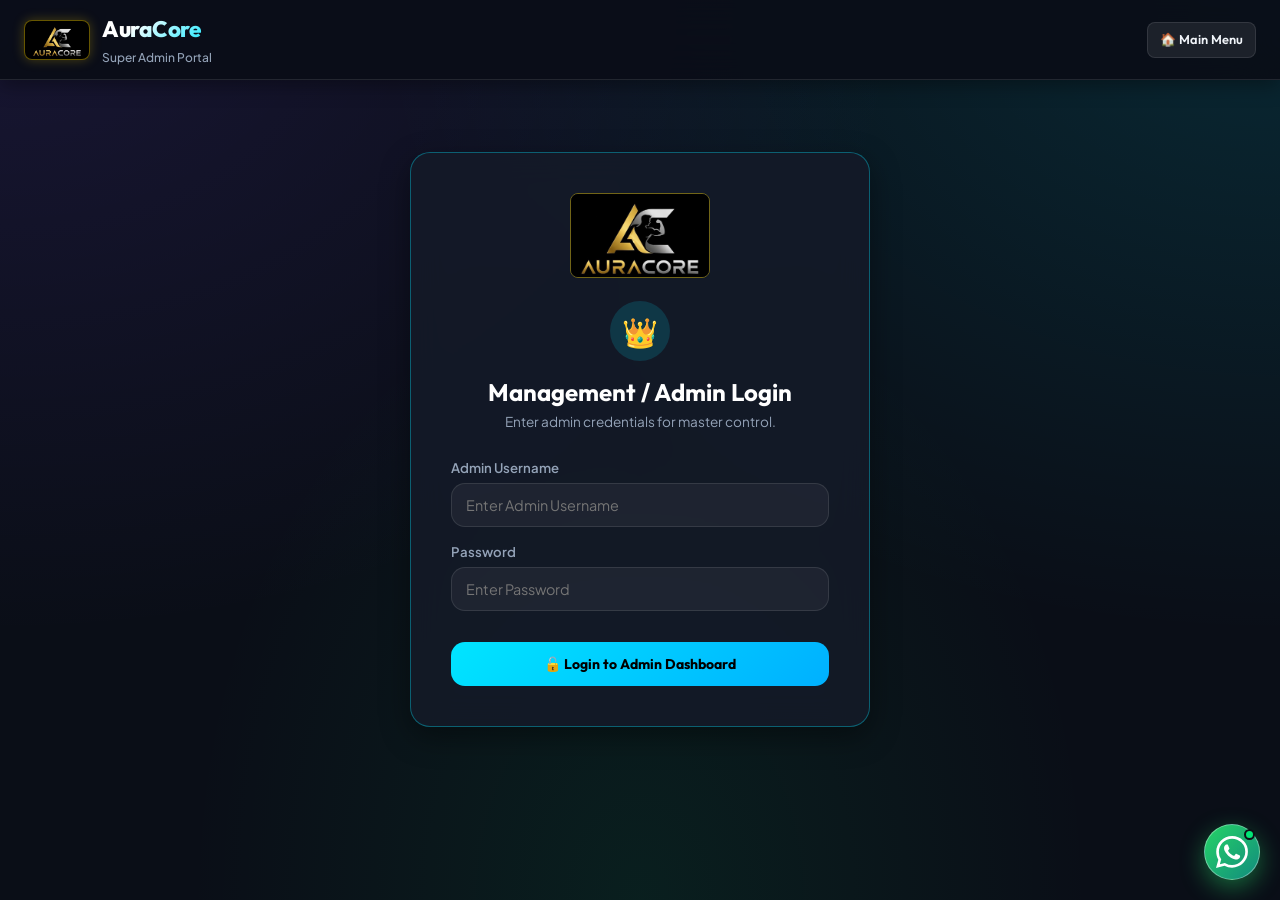
==== admin-clients.html @ 3304248c "Add files via upload" ====
<!DOCTYPE html>
<html lang="ta">
<head>
  <meta charset="UTF-8">
  <meta name="viewport" content="width=device-width, initial-scale=1.0">
  <title>Student Roster & Reassignments - AuraCore Admin</title>
  <link rel="stylesheet" href="css/main.css">
</head>
<body>
  <header class="app-header">
    <div class="brand-logo">
      <img src="assets/logo.jpg" alt="AuraCore Logo" class="brand-logo-img">
      <div>
        <div class="brand-title">AuraCore</div>
        <div class="brand-subtitle">Student Roster & Billing</div>
      </div>
    </div>

    <div style="display: flex; align-items: center; gap: 1rem;">
      <a href="index.html" class="btn btn-secondary btn-sm" style="text-decoration: none;">🏠 Portal Choice</a>
      <div id="user-header-bar">
        <span class="badge badge-emerald" style="font-size: 0.85rem; padding: 0.4rem 0.85rem;">
          🛡️ Admin Console
        </span>
        <button class="btn btn-secondary btn-sm" onclick="store.logout(); window.location.href='admin-login.html';">
          🚪 Logout
        </button>
      </div>
    </div>
  </header>

  <main class="main-container">
    <div id="admin-clients-container"></div>
  </main>

  <footer class="app-footer">
    <div style="display: flex; justify-content: space-between; align-items: center; max-width: 1200px; margin: 0 auto;">
      <div><strong>AuraCore Admin Module</strong> • Student Roster & Reassignments</div>
      <div>Helpline: <strong>87547 59353</strong></div>
    </div>
  </footer>

  <script src="js/app.js"></script>
  <script>
    document.addEventListener('DOMContentLoaded', () => {
      if (!store.data.currentUser || store.data.currentUser.role !== 'admin') {
        window.location.href = 'admin-login.html';
        return;
      }
      const container = document.getElementById('admin-clients-container');
      renderAdminClientsView(container);
      store.subscribe(() => renderAdminClientsView(container));
    });
  </script>
</body>
</html>
---- css/main.css ----
/* AuraCore Master Design System & Mobile Responsive Stylesheet */
@import url('https://fonts.googleapis.com/css2?family=Outfit:wght@400;500;600;700;800&family=Plus+Jakarta+Sans:wght@300;400;500;600;700&display=swap');

:root {
  --bg-primary: #0a0e17;
  --bg-secondary: #121824;
  --bg-card: rgba(20, 27, 41, 0.85);
  --bg-card-hover: rgba(28, 38, 57, 0.92);
  --border-color: rgba(255, 255, 255, 0.1);
  --border-glow: rgba(0, 229, 255, 0.35);
  
  --accent-cyan: #00E5FF;
  --accent-emerald: #00E676;
  --accent-purple: #7C4DFF;
  --accent-amber: #FF9100;
  --accent-rose: #FF2A6D;
  
  --text-main: #F0F4F9;
  --text-muted: #94A3B8;
  --text-dim: #64748B;
  
  --font-heading: 'Outfit', sans-serif;
  --font-body: 'Plus Jakarta Sans', sans-serif;
  
  --radius-sm: 8px;
  --radius-md: 14px;
  --radius-lg: 20px;
  --radius-full: 9999px;

  --shadow-glow-cyan: 0 0 20px rgba(0, 229, 255, 0.25);
  --shadow-glow-emerald: 0 0 20px rgba(0, 230, 118, 0.25);
  --shadow-card: 0 10px 30px rgba(0, 0, 0, 0.4);

  --transition-fast: 0.2s cubic-bezier(0.4, 0, 0.2, 1);
  --transition-smooth: 0.35s cubic-bezier(0.4, 0, 0.2, 1);
}

* {
  box-sizing: border-box;
  margin: 0;
  padding: 0;
}

html, body {
  width: 100%;
  overflow-x: hidden;
}

body {
  background-color: var(--bg-primary);
  background-image: 
    radial-gradient(at 0% 0%, rgba(124, 77, 255, 0.12) 0px, transparent 50%),
    radial-gradient(at 100% 0%, rgba(0, 229, 255, 0.12) 0px, transparent 50%),
    radial-gradient(at 50% 100%, rgba(0, 230, 118, 0.08) 0px, transparent 50%);
  background-attachment: fixed;
  color: var(--text-main);
  font-family: var(--font-body);
  min-height: 100vh;
  line-height: 1.6;
  -webkit-font-smoothing: antialiased;
}

/* Custom Scrollbar */
::-webkit-scrollbar {
  width: 6px;
  height: 6px;
}
::-webkit-scrollbar-track {
  background: var(--bg-primary);
}
::-webkit-scrollbar-thumb {
  background: rgba(255, 255, 255, 0.18);
  border-radius: var(--radius-full);
}
::-webkit-scrollbar-thumb:hover {
  background: var(--accent-cyan);
}

/* App Header & Top Navigation */
.app-header {
  position: sticky;
  top: 0;
  z-index: 100;
  background: rgba(10, 14, 23, 0.92);
  backdrop-filter: blur(20px);
  -webkit-backdrop-filter: blur(20px);
  border-bottom: 1px solid var(--border-color);
  padding: 0.75rem 1.5rem;
  display: flex;
  justify-content: space-between;
  align-items: center;
  box-shadow: 0 4px 20px rgba(0,0,0,0.4);
}

.brand-section {
  display: flex;
  align-items: center;
  gap: 1rem;
}

.brand-logo {
  display: flex;
  align-items: center;
  gap: 0.75rem;
}

.brand-logo-img {
  height: 40px;
  width: auto;
  max-width: 120px;
  border-radius: var(--radius-sm);
  object-fit: contain;
  background: #000;
  border: 1px solid rgba(255, 215, 0, 0.4);
  box-shadow: 0 0 12px rgba(255, 215, 0, 0.25);
  padding: 2px 4px;
}

.brand-title {
  font-family: var(--font-heading);
  font-size: 1.4rem;
  font-weight: 800;
  letter-spacing: -0.5px;
  background: linear-gradient(135deg, #FFFFFF 30%, var(--accent-cyan) 100%);
  -webkit-background-clip: text;
  -webkit-text-fill-color: transparent;
}

.brand-subtitle {
  font-size: 0.75rem;
  color: var(--text-muted);
  font-weight: 500;
}

.contact-badge {
  display: inline-flex;
  align-items: center;
  gap: 0.4rem;
  background: rgba(0, 230, 118, 0.12);
  border: 1px solid rgba(0, 230, 118, 0.35);
  color: var(--accent-emerald);
  padding: 0.35rem 0.85rem;
  border-radius: var(--radius-full);
  font-size: 0.825rem;
  font-weight: 600;
  text-decoration: none;
  transition: var(--transition-fast);
}

.contact-badge:hover {
  background: rgba(0, 230, 118, 0.22);
  box-shadow: var(--shadow-glow-emerald);
}

/* App Main Container */
.main-container, .app-container {
  max-width: 1240px;
  margin: 0 auto;
  padding: 1.5rem 1rem 4rem;
}

/* Live Notification Bar */
.live-notification-bar {
  background: linear-gradient(90deg, rgba(255, 145, 0, 0.2), rgba(124, 77, 255, 0.2));
  border: 1px solid var(--accent-amber);
  border-radius: var(--radius-md);
  padding: 1rem 1.25rem;
  margin-bottom: 1.5rem;
  display: flex;
  align-items: center;
  justify-content: space-between;
  gap: 1rem;
  flex-wrap: wrap;
}

.notification-content {
  display: flex;
  align-items: center;
  gap: 0.85rem;
}

.notification-icon {
  width: 38px;
  height: 38px;
  border-radius: 50%;
  background: var(--accent-amber);
  color: #000;
  display: flex;
  align-items: center;
  justify-content: center;
  font-size: 1.1rem;
  font-weight: bold;
  flex-shrink: 0;
}

.notification-text h4 {
  font-family: var(--font-heading);
  font-size: 0.95rem;
  color: #FFF;
}

.notification-text p {
  font-size: 0.825rem;
  color: var(--text-muted);
}

/* Card UI */
.card {
  background: var(--bg-card);
  backdrop-filter: blur(16px);
  -webkit-backdrop-filter: blur(16px);
  border: 1px solid var(--border-color);
  border-radius: var(--radius-lg);
  padding: 1.25rem;
  box-shadow: var(--shadow-card);
  transition: var(--transition-smooth);
}

.card-header {
  display: flex;
  justify-content: space-between;
  align-items: center;
  margin-bottom: 1rem;
  padding-bottom: 0.65rem;
  border-bottom: 1px solid var(--border-color);
  flex-wrap: wrap;
  gap: 0.5rem;
}

.card-title {
  font-family: var(--font-heading);
  font-size: 1.15rem;
  font-weight: 700;
  display: flex;
  align-items: center;
  gap: 0.5rem;
  color: var(--text-main);
}

/* Grid Layouts */
.grid-2 {
  display: grid;
  grid-template-columns: repeat(2, 1fr);
  gap: 1.25rem;
}

.grid-3 {
  display: grid;
  grid-template-columns: repeat(3, 1fr);
  gap: 1.25rem;
}

.grid-4 {
  display: grid;
  grid-template-columns: repeat(4, 1fr);
  gap: 1.25rem;
}

/* UI Buttons */
.btn {
  display: inline-flex;
  align-items: center;
  justify-content: center;
  gap: 0.4rem;
  padding: 0.65rem 1.25rem;
  min-height: 44px; /* Mobile Touch Target Standard */
  border-radius: var(--radius-md);
  font-family: var(--font-heading);
  font-weight: 600;
  font-size: 0.875rem;
  cursor: pointer;
  border: none;
  transition: var(--transition-fast);
  text-decoration: none;
  touch-action: manipulation;
}

.btn-primary {
  background: linear-gradient(135deg, var(--accent-cyan), #00B0FF);
  color: #000;
  font-weight: 700;
}

.btn-emerald {
  background: linear-gradient(135deg, var(--accent-emerald), #00C853);
  color: #000;
  font-weight: 700;
}

.btn-secondary {
  background: rgba(255, 255, 255, 0.08);
  color: var(--text-main);
  border: 1px solid var(--border-color);
}

.btn-danger {
  background: linear-gradient(135deg, var(--accent-rose), #D50000);
  color: #FFF;
}

.btn-sm {
  padding: 0.35rem 0.75rem;
  min-height: 36px;
  font-size: 0.8rem;
  border-radius: var(--radius-sm);
}

/* Badge System */
.badge {
  display: inline-flex;
  align-items: center;
  gap: 0.35rem;
  padding: 0.25rem 0.65rem;
  border-radius: var(--radius-full);
  font-size: 0.75rem;
  font-weight: 600;
}

.badge-cyan { background: rgba(0, 229, 255, 0.12); color: var(--accent-cyan); border: 1px solid rgba(0, 229, 255, 0.3); }
.badge-emerald { background: rgba(0, 230, 118, 0.12); color: var(--accent-emerald); border: 1px solid rgba(0, 230, 118, 0.3); }
.badge-purple { background: rgba(124, 77, 255, 0.12); color: var(--accent-purple); border: 1px solid rgba(124, 77, 255, 0.3); }
.badge-amber { background: rgba(255, 145, 0, 0.12); color: var(--accent-amber); border: 1px solid rgba(255, 145, 0, 0.3); }

/* Progress Bar */
.progress-bar-bg {
  width: 100%;
  height: 10px;
  background: rgba(255, 255, 255, 0.08);
  border-radius: var(--radius-full);
  overflow: hidden;
}

.progress-bar-fill {
  height: 100%;
  background: linear-gradient(90deg, var(--accent-cyan), var(--accent-emerald));
  border-radius: var(--radius-full);
  transition: width 0.4s ease-in-out;
}

/* Modal Overlay & Responsive Mobile Sheet */
.modal-overlay {
  position: fixed;
  inset: 0;
  z-index: 200;
  background: rgba(5, 8, 15, 0.85);
  backdrop-filter: blur(10px);
  -webkit-backdrop-filter: blur(10px);
  display: flex;
  align-items: center;
  justify-content: center;
  padding: 1rem;
  opacity: 0;
  pointer-events: none;
  transition: var(--transition-fast);
}

.modal-overlay.active {
  opacity: 1;
  pointer-events: auto;
}

.modal-container {
  background: var(--bg-secondary);
  border: 1px solid var(--border-glow);
  border-radius: var(--radius-lg);
  max-width: 520px;
  width: 100%;
  max-height: 90vh;
  overflow-y: auto;
  padding: 1.25rem 1.5rem;
  box-shadow: 0 20px 50px rgba(0,0,0,0.8);
}

/* Forms & Input controls */
.form-group {
  margin-bottom: 0.9rem;
}

.form-label {
  display: block;
  font-size: 0.825rem;
  font-weight: 600;
  color: var(--text-muted);
  margin-bottom: 0.3rem;
}

.form-control {
  width: 100%;
  padding: 0.7rem 0.85rem;
  min-height: 44px; /* Touch friendly */
  background: rgba(255, 255, 255, 0.05);
  border: 1px solid var(--border-color);
  border-radius: var(--radius-md);
  color: var(--text-main);
  font-family: var(--font-body);
  font-size: 0.9rem;
  transition: var(--transition-fast);
}

.form-control:focus {
  outline: none;
  border-color: var(--accent-cyan);
  background: rgba(255, 255, 255, 0.08);
}

select.form-control option {
  background: var(--bg-secondary);
  color: var(--text-main);
}

/* Data Table Styling with Mobile Scroll Wrapper */
.table-responsive {
  width: 100%;
  overflow-x: auto;
  -webkit-overflow-scrolling: touch;
}

.data-table {
  width: 100%;
  min-width: 580px; /* Ensures clean layout on small screens with scroll */
  border-collapse: collapse;
  text-align: left;
  font-size: 0.875rem;
}

.data-table th {
  background: rgba(255, 255, 255, 0.03);
  color: var(--text-muted);
  font-family: var(--font-heading);
  font-weight: 600;
  padding: 0.75rem 0.85rem;
  border-bottom: 1px solid var(--border-color);
}

.data-table td {
  padding: 0.85rem;
  border-bottom: 1px solid rgba(255, 255, 255, 0.04);
  color: var(--text-main);
}

/* Floating Circular WhatsApp Support Icon */
.whatsapp-float-btn {
  position: fixed;
  bottom: 20px;
  right: 20px;
  z-index: 9999;
  width: 56px;
  height: 56px;
  border-radius: 50%;
  background: linear-gradient(135deg, #25D366 0%, #128C7E 100%);
  color: #FFFFFF !important;
  box-shadow: 0 8px 25px rgba(37, 211, 102, 0.45);
  display: flex;
  align-items: center;
  justify-content: center;
  text-decoration: none !important;
  border: 1px solid rgba(255, 255, 255, 0.35);
  cursor: pointer;
}

.whatsapp-icon-dot {
  position: absolute;
  top: 4px;
  right: 4px;
  width: 11px;
  height: 11px;
  background: #00E676;
  border: 2px solid #0D1117;
  border-radius: 50%;
}

/* Footer Styling */
.app-footer {
  background: rgba(10, 14, 23, 0.95);
  border-top: 1px solid var(--border-color);
  padding: 1.25rem 1.5rem;
  font-size: 0.825rem;
  color: var(--text-muted);
}

/* ==========================================================================
   MOBILE & TABLET RESPONSIVE MEDIA QUERIES
   ========================================================================== */
@media (max-width: 1024px) {
  .grid-4, .grid-3 {
    grid-template-columns: repeat(2, 1fr);
  }
}

@media (max-width: 768px) {
  .app-header {
    flex-direction: column;
    align-items: stretch;
    gap: 0.75rem;
    padding: 0.85rem 1rem;
  }
  
  .brand-logo {
    justify-content: center;
  }

  .grid-2, .grid-3, .grid-4 {
    grid-template-columns: 1fr;
  }

  .card {
    padding: 1rem;
  }

  .main-container, .app-container {
    padding: 1rem 0.75rem 5rem;
  }

  .whatsapp-float-btn {
    bottom: 16px;
    right: 16px;
    width: 50px;
    height: 50px;
  }

  /* Admin Header Toolbar Buttons Stack on Mobile */
  .admin-header-toolbar {
    flex-direction: column;
    align-items: stretch !important;
  }

  .admin-nav-bar {
    overflow-x: auto;
    white-space: nowrap;
    padding-bottom: 0.5rem;
  }
}

@media (max-width: 480px) {
  .brand-title {
    font-size: 1.2rem;
  }

  .btn {
    width: 100%;
    font-size: 0.85rem;
  }

  .modal-container {
    padding: 1rem;
    max-height: 95vh;
  }
}
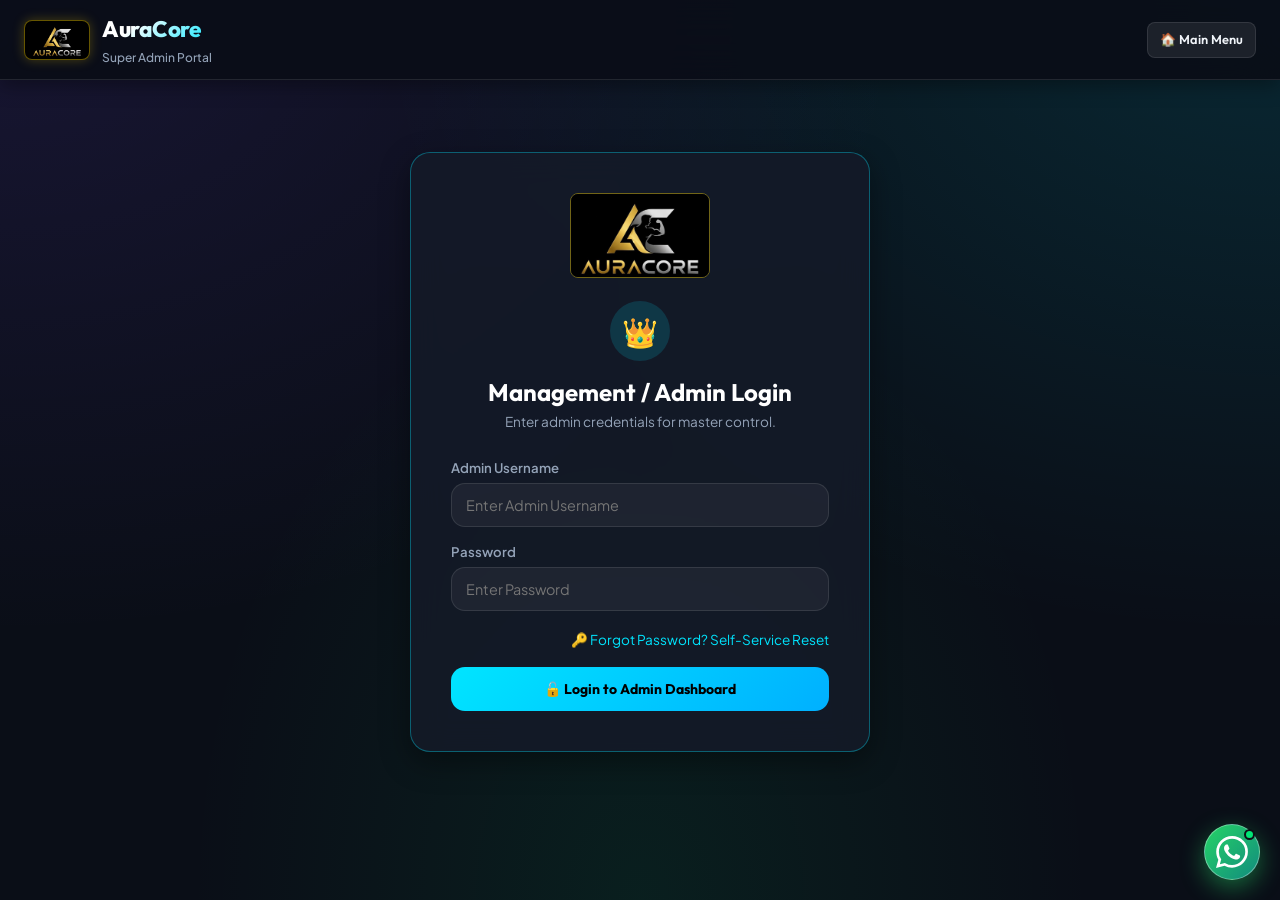
==== commit 4f3d8e36: "Add files via upload" ====
--- a/admin-clients.html
+++ b/admin-clients.html
@@ -36,7 +36,7 @@
   <footer class="app-footer">
     <div style="display: flex; justify-content: space-between; align-items: center; max-width: 1200px; margin: 0 auto;">
       <div><strong>AuraCore Admin Module</strong> • Student Roster & Reassignments</div>
-      <div>Helpline: <strong>87547 59353</strong></div>
+      <div>Helpline: <strong>75502 49618</strong></div>
     </div>
   </footer>
 
